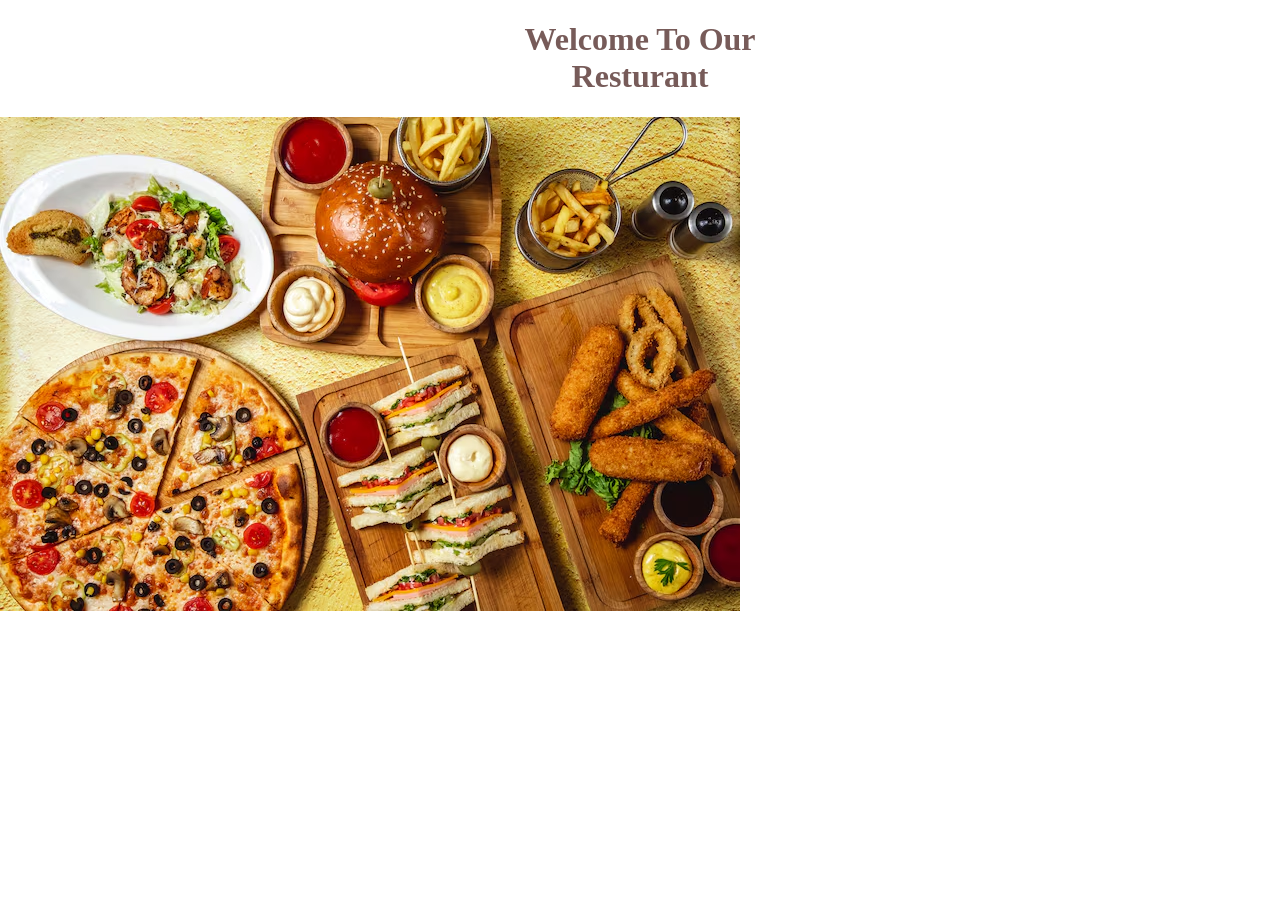
==== index.html @ 6fb5d759 "Initial commit" ====
<!DOCTYPE html>
<html lang="en">
<head>
    <meta charset="UTF-8">
    <meta name="viewport" content="width=device-width, initial-scale=1.0">
    <title>Document</title>
    <link rel="stylesheet" href="style.css">
</head>
<body>
    <div class="text">
    <h1 class="heading">Welcome To Our <br>
        <span>Resturant</span> 
    </h1>
    </div>
    <div class="image">
    <img src="food.avif">
    </div>
</body>
</html>
---- style.css ----
/* body{
    background-color: #81A094;
    margin: 0;
     padding: 0;
   
}
.heading{
    margin-top: 0;
    border: 10px;
    text-align: corner;
    color: #775B59;
}
.heading span{
    margin-top: 10px;
    margin-bottom: 0;
    color: #ab4c45;
}
div{
    margin: 0;
border-radius: 10px;
height: 100px;
    background-color: #81A094;
    margin-top: auto;
    width: 300px;

}
.image{
    width: 500px;
   float: right;
   margin-top: 0;
   position:absolute;
   
} */

body{
    margin: 0%;
    border: 0;

}
.text h1{
    text-align: center;
    color:#775B59 ;
    margin-top: 0.5;
}
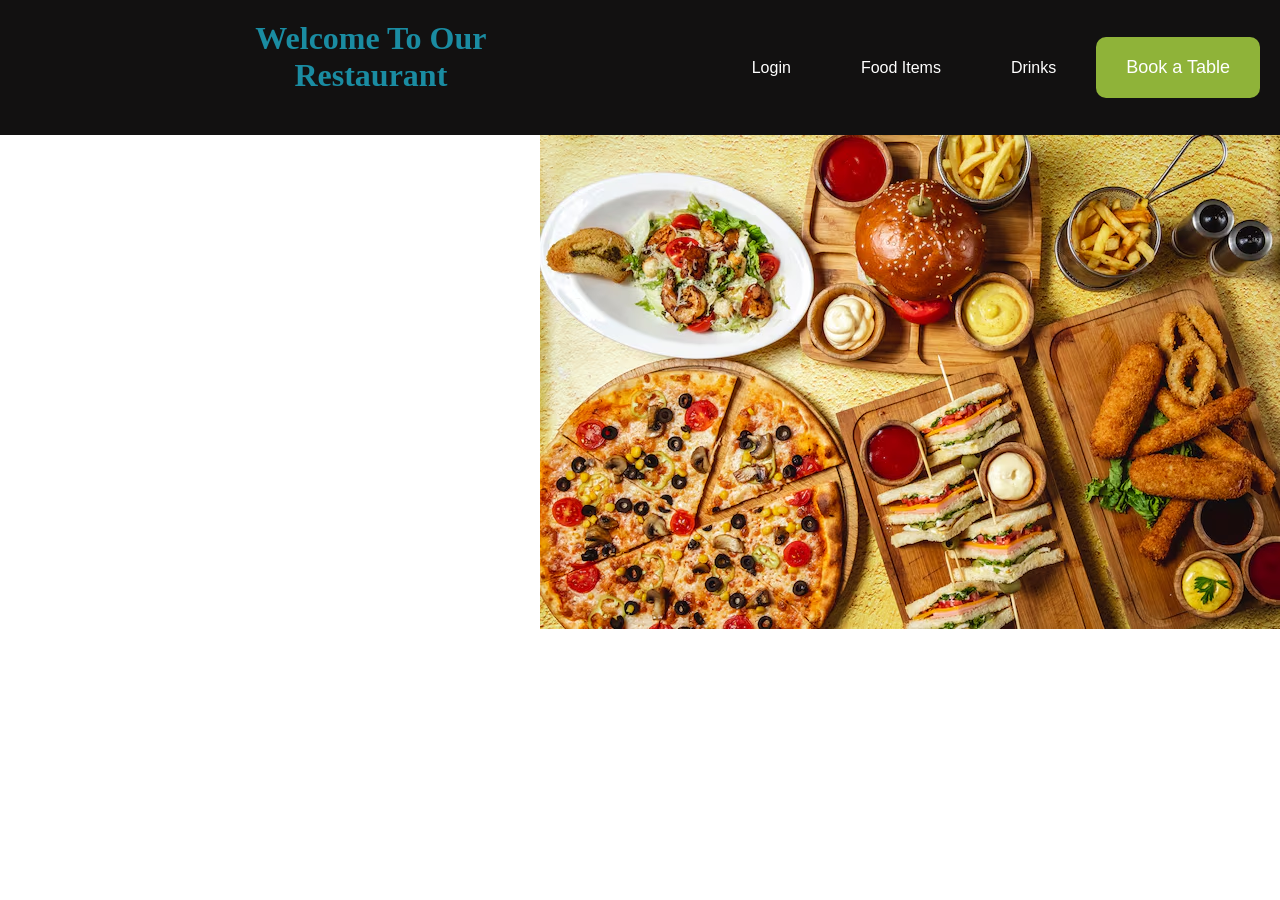
==== commit 686a86aa: "created buttons and managed colors" ====
--- a/index.html
+++ b/index.html
@@ -6,14 +6,30 @@
     <title>Document</title>
     <link rel="stylesheet" href="style.css">
 </head>
+
 <body>
+
+<div class="container">
+
     <div class="text">
-    <h1 class="heading">Welcome To Our <br>
-        <span>Resturant</span> 
-    </h1>
+        <h1 class="heading">
+            Welcome To Our <br>
+            <span>Restaurant</span>
+        </h1>
     </div>
-    <div class="image">
+
+    <div class="buttons">
+        <button>Login</button>
+        <button>Food Items</button>
+        <button>Drinks</button>
+        <button class="book">Book a Table</button>
+    </div>
+
+</div>
+
+<div class="image">
     <img src="food.avif">
-    </div>
+</div>
+
 </body>
 </html>
--- a/style.css
+++ b/style.css
@@ -1,44 +1,47 @@
-/* body{
-    background-color: #81A094;
+body{
     margin: 0;
-     padding: 0;
-   
+    border: 0;
 }
-.heading{
+
+.container{
+    display: flex;
+    justify-content: space-between;
+    align-items: center;
+    padding: 20px;
+    background-color: rgb(18, 17, 17);
+}
+
+.text{
+    flex: 1;
+    text-align: center;
+}
+
+.text h1{
+    color: #1a8ca2;
     margin-top: 0;
-    border: 10px;
-    text-align: corner;
-    color: #775B59;
+    text-align: center;
 }
-.heading span{
-    margin-top: 10px;
-    margin-bottom: 0;
-    color: #ab4c45;
+
+.buttons{
+    display: flex;
+    gap: 10px;
 }
-div{
-    margin: 0;
-border-radius: 10px;
-height: 100px;
-    background-color: #81A094;
-    margin-top: auto;
-    width: 300px;
 
+button{
+    padding: 10px 30px;
+    background-color: transparent;
+    border: none;
+    color: white;
+    cursor: pointer;
+    font-size: medium;
+}
+.book{
+    font-size: large;
+    background-color:#8FB339;
+    padding: 20px 30px;
+    border-radius: 10px;
 }
 .image{
-    width: 500px;
-   float: right;
-   margin-top: 0;
-   position:absolute;
+    float: right;
    
-} */
-
-body{
-    margin: 0%;
-    border: 0;
-
-}
-.text h1{
-    text-align: center;
-    color:#775B59 ;
-    margin-top: 0.5;
 }
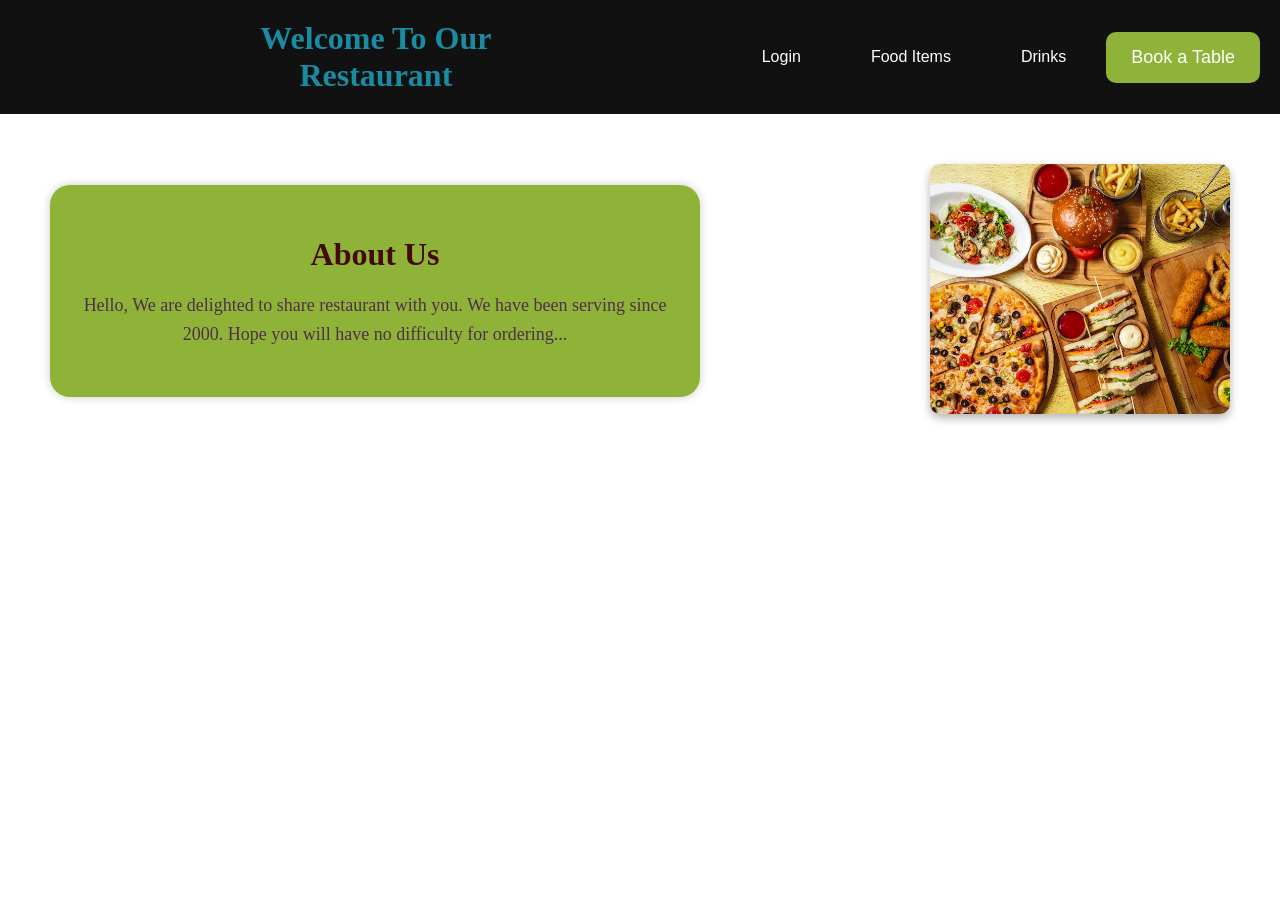
==== commit ff8e7671: "Updated Drink button and bout us" ====
--- a/index.html
+++ b/index.html
@@ -3,12 +3,13 @@
 <head>
     <meta charset="UTF-8">
     <meta name="viewport" content="width=device-width, initial-scale=1.0">
-    <title>Document</title>
+    <title>Restaurant</title>
     <link rel="stylesheet" href="style.css">
 </head>
 
 <body>
 
+<!-- HEADER -->
 <div class="container">
 
     <div class="text">
@@ -21,14 +22,30 @@
     <div class="buttons">
         <button>Login</button>
         <button>Food Items</button>
-        <button>Drinks</button>
+        <button onclick="window.location.href='drink.html'">
+            Drinks
+        </button>
         <button class="book">Book a Table</button>
     </div>
 
 </div>
 
-<div class="image">
-    <img src="food.avif">
+<!-- ABOUT + IMAGE (SAME LINE) -->
+<div class="about-section">
+
+    <div class="us">
+        <h1>About Us</h1>
+        <p>
+            Hello, We are delighted to share restaurant with you.
+            We have been serving since 2000.
+            Hope you will have no difficulty for ordering...
+        </p>
+    </div>
+
+    <div class="image">
+        <img src="food.avif" alt="food">
+    </div>
+
 </div>
 
 </body>
--- a/style.css
+++ b/style.css
@@ -1,9 +1,10 @@
-body{
+body {
     margin: 0;
-    border: 0;
+    padding: 0;
 }
 
-.container{
+/* HEADER */
+.container {
     display: flex;
     justify-content: space-between;
     align-items: center;
@@ -11,23 +12,22 @@
     background-color: rgb(18, 17, 17);
 }
 
-.text{
+.text {
     flex: 1;
     text-align: center;
 }
 
-.text h1{
+.text h1 {
     color: #1a8ca2;
-    margin-top: 0;
-    text-align: center;
+    margin: 0;
 }
 
-.buttons{
+.buttons {
     display: flex;
     gap: 10px;
 }
 
-button{
+button {
     padding: 10px 30px;
     background-color: transparent;
     border: none;
@@ -35,13 +35,78 @@
     cursor: pointer;
     font-size: medium;
 }
-.book{
+
+.book {
+    background-color: #8FB339;
+    padding: 15px 25px;
+    border-radius: 10px;
     font-size: large;
-    background-color:#8FB339;
-    padding: 20px 30px;
+}
+
+/* ABOUT + IMAGE SECTION */
+.about-section {
+    display: flex;
+    justify-content: space-between;
+    align-items: center;
+    padding: 50px;
+    gap: 40px;
+}
+
+/* ABOUT BOX */
+.us {
+    width: 50%;
+    background-color: #8FB339;
+    padding: 30px;
+    border-radius: 20px;
+    text-align: center;
+    box-shadow: 0 0 10px rgba(0,0,0,0.2);
+}
+
+.us h1 {
+    margin-bottom: 15px;
+    color: #430a0a;
+}
+
+.us p {
+    font-size: 18px;
+    line-height: 1.6;
+    color: #503047;
+}
+
+/* IMAGE */
+.image img {
+    width: 300px;
+    height: 250px;
+    object-fit: cover;
     border-radius: 10px;
+    box-shadow: 0 4px 10px rgba(0,0,0,0.3);
 }
-.image{
-    float: right;
-   
+
+/* DRINK PAGE */
+.drink {
+    background-color: white;
+    width: 300px;
+    margin: 80px auto;
+    padding: 30px;
+    border-radius: 15px;
+    box-shadow: 0 0 10px rgba(221, 13, 13, 0.736);
+    text-align: center;
+}
+
+.drink h1 {
+    color: orangered;
+    margin-bottom: 20px;
+}
+
+.drink ul {
+    padding: 10px;
+    list-style: none;
+}
+
+.drink li {
+    background-color: orange;
+    margin: 20px;
+    border-radius: 20px;
+    font-size: 20px;
+    color: white;
 }
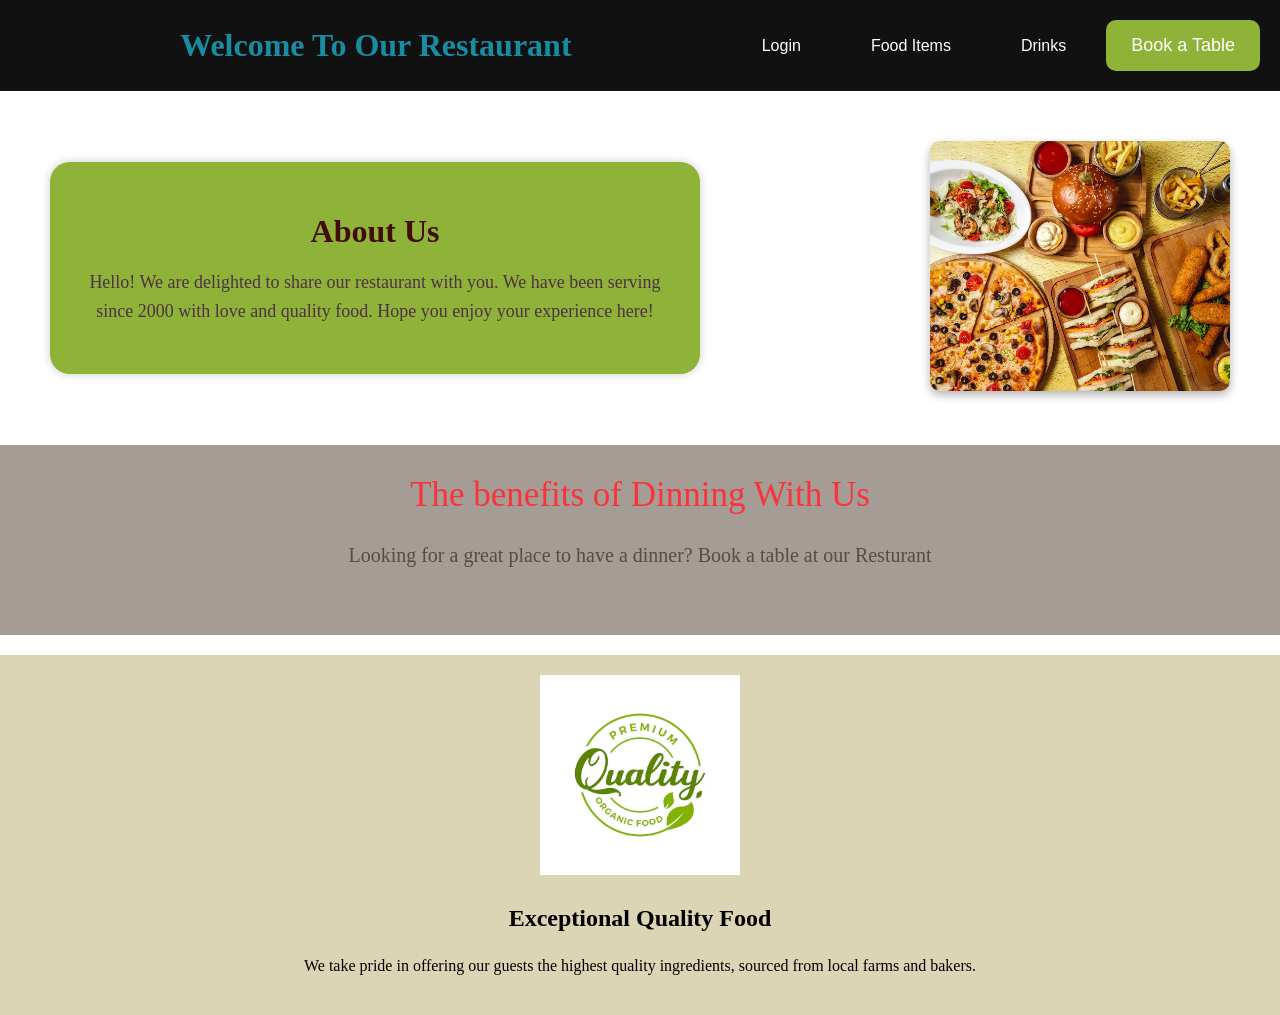
==== commit 2ef58d54: "Final layout simple" ====
--- a/index.html
+++ b/index.html
@@ -2,43 +2,39 @@
 <html lang="en">
 <head>
     <meta charset="UTF-8">
-    <meta name="viewport" content="width=device-width, initial-scale=1.0">
     <title>Restaurant</title>
     <link rel="stylesheet" href="style.css">
 </head>
 
 <body>
-
-<!-- HEADER -->
 <div class="container">
 
     <div class="text">
-        <h1 class="heading">
-            Welcome To Our <br>
-            <span>Restaurant</span>
-        </h1>
+        <h1>Welcome To Our Restaurant</h1>
     </div>
 
     <div class="buttons">
         <button>Login</button>
         <button>Food Items</button>
+
         <button onclick="window.location.href='drink.html'">
             Drinks
         </button>
+
         <button class="book">Book a Table</button>
     </div>
 
 </div>
 
-<!-- ABOUT + IMAGE (SAME LINE) -->
+<!-- ABOUT -->
 <div class="about-section">
 
     <div class="us">
         <h1>About Us</h1>
         <p>
-            Hello, We are delighted to share restaurant with you.
-            We have been serving since 2000.
-            Hope you will have no difficulty for ordering...
+            Hello! We are delighted to share our restaurant with you.
+            We have been serving since 2000 with love and quality food.
+            Hope you enjoy your experience here!
         </p>
     </div>
 
@@ -46,7 +42,31 @@
         <img src="food.avif" alt="food">
     </div>
 
+
 </div>
+<div class="benefits">
+    <h> The benefits of Dinning With Us</h>
+    <p> Looking for a great place to have a dinner? 
+        Book a table at our Resturant</p>
+      
 
+     </div>
+   
+   <section class="qualityfood">
+
+  <div class="qualityfood-logo">
+    <img src="qualityfood.avif" alt="Quality Food">
+  </div>
+
+  <div class="qualityfood-txt">
+    <h2>Exceptional Quality Food</h2>
+
+    <p>
+      We take pride in offering our guests the highest quality ingredients,
+      sourced from local farms and bakers.
+    </p>
+  </div>
+
+</section>
 </body>
 </html>
--- a/style.css
+++ b/style.css
@@ -109,4 +109,55 @@
     border-radius: 20px;
     font-size: 20px;
     color: white;
+}
+.benefits{
+    padding: 30px 20px;
+    font-size: 35px;
+    text-align: center;
+    color:#F8333C ;
+    background-color: #a59d95;
+    font-style:bold;
+
+
+    
+}
+
+.benefits p{
+    font-size: 20px;
+line-height: 3;
+    margin-top: 10px;
+    color: #554c43;
+    
+
+}
+
+.logo img {
+    display: block;
+     margin: 80px;
+  float: left;
+    height: 100px;
+    width: 100px;
+}
+.qualityfood {
+    display: flex;
+    flex-direction: column;   /* stack vertically */
+    align-items: center;      /* center everything */
+    gap: 20px;
+    margin-top: 20px;
+    background: #DBD5B5;
+    padding: 20px;
+}
+
+.qualityfood-logo img {
+    width: 200px;
+    height: auto;
+}
+
+.qualityfood-txt {
+    text-align: center;
+    line-height: 1.6;
+}
+
+.qualityfood h2 {
+    margin: 0;
 }
